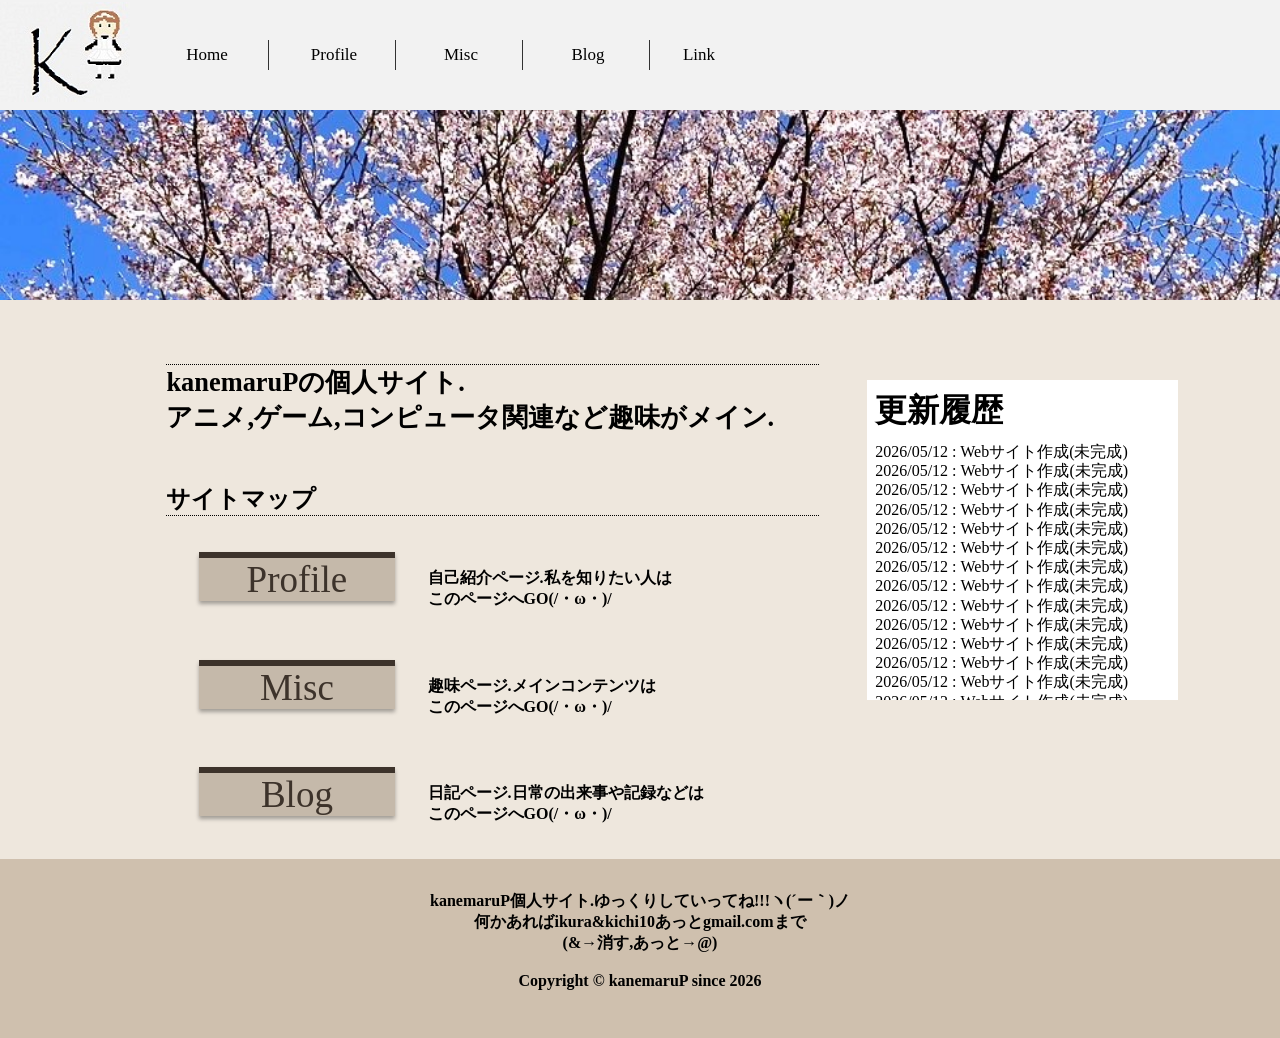
==== index.html @ f06778f5 "18" ====
<!DOCTYPE html>
<html lang="ja">

<head>
    <meta charset="UTF-8">
    <title>趣味マル - kanemaruP</title>
    <meta name="viewport" content="width=device-width, initial-scale=1.0">
    <meta name="description" content="このサイトはkanemaruPの個人サイトです.
    アニメ,ゲーム,コンピュータ関連などなど基本的に趣味がメインのサイト.">

    <meta property="og:url" content="https://kanemarup.github.io/SyumiYou/">
    <meta property="og:title" content="趣味マル - kanemaruP">
    <meta property="og:description" content="このサイトはkanemaruPの個人サイトです.
    アニメ,ゲーム,コンピュータ関連などなど基本的に趣味がメインのサイト.">
    <meta property="og:site_name" content="趣味マル - kanemaruP">
    <!-- <meta property="og:image" content="../index2.jpg"> -->
    <meta property="og:type" content="website">

    <link rel="stylesheet" href="index.css">
    <!-- <link rel="stylesheet" href="bootstrap.css"> -->
</head>

<body>

    <nav class="navbar fixed-top navbar-expand-lg" style="background-color:rgb(242, 242, 242);">
      <a class="navbar-brand" href="index.html">
        <img src="index2.jpg">
      </a>

      <div class="navK">
        <ul class="navkul">
          <li><a href="index.html">Home</a></li>
          <li><a href="Page/profile.html">Profile</a></li>
          <li><a href="Page/misc.html">Misc</a></li>
          <li><a href="Page/blog.html">Blog</a></li>
          <li><a href="Page/link.html">Link</a></li> 
        </ul>
      </div> 
    </nav>
    
    <!-- ヘッダー -->
    <div class="headK">
    </div>


    


    <!-- 本文  -->
    <div class="mainK">
     
      
      <div class="menu">
      </div>


      <div class="main">
        <h1 class="h1k">kanemaruPの個人サイト.<br>
          アニメ,ゲーム,コンピュータ関連など趣味がメイン.</h1>

        <h2 class="h2k">サイトマップ</h2>
        
        <div class="map-main">
          <a href="Page/profile.html" class="mapL">Profile</a>
            <p class="mapR">自己紹介ページ.私を知りたい人は<br>このページへGO(/・ω・)/</p>
        </div>
        <div class="map-main">
          <a href="Page/misc.html" class="mapL">Misc</a>
            <p class="mapR">趣味ページ.メインコンテンツは<br>このページへGO(/・ω・)/</p>
        </div>
        <div class="map-main">
          <a href="Page/blog.html" class="mapL">Blog</a>
            <p class="mapR">日記ページ.日常の出来事や記録などは<br>このページへGO(/・ω・)/</p>
        </div>
    
      </div>
      
      <div class="side h2Side">
      
        <h1>更新履歴</h1>
        <div>
          <p>
            2026/05/12 : Webサイト作成(未完成)<br>
            2026/05/12 : Webサイト作成(未完成)<br>
            2026/05/12 : Webサイト作成(未完成)<br>
            2026/05/12 : Webサイト作成(未完成)<br>
            2026/05/12 : Webサイト作成(未完成)<br>
            2026/05/12 : Webサイト作成(未完成)<br>
            2026/05/12 : Webサイト作成(未完成)<br>
            2026/05/12 : Webサイト作成(未完成)<br>
            2026/05/12 : Webサイト作成(未完成)<br>
            2026/05/12 : Webサイト作成(未完成)<br>
            2026/05/12 : Webサイト作成(未完成)<br>
            2026/05/12 : Webサイト作成(未完成)<br>
            2026/05/12 : Webサイト作成(未完成)<br>
            2026/05/12 : Webサイト作成(未完成)<br>

            
          </p>
          
        </div>

      </div> 
    </div>

    <!-- フッター -->
    <div class="footerK">
      <p>kanemaruP個人サイト.ゆっくりしていってね!!!ヽ(´ー｀)ノ<br>
        何かあればikura&kichi10あっとgmail.comまで<br>(&→消す,あっと→@)<br><br>
        Copyright © kanemaruP since 2026</p>

    </div>
 
</body>
    
</html>
---- index.css ----
body {
    background: #eee7dd;
    color: #000000;
    margin: 0;
    padding: 0;
    font-family: 'Cinzel', serif;
    
}

.navbar-brand {
  display: inline-block;
  padding-top: 0.0rem;
  padding-bottom: 0.0rem;
  margin-right: 1rem;
  font-size: 1.25rem;
  line-height: inherit;
  white-space: nowrap;
}

.navbar {
  position: relative;
  display: -ms-flexbox;
  display: flex;
  -ms-flex-wrap: wrap;
  flex-wrap: wrap;
  -ms-flex-align: center;
  align-items: center;
  -ms-flex-pack: justify;
  justify-content: space-between;
  padding: 0.15rem 0.0rem;
}



.fixed-top {
  position: fixed;
  top: 0;
  right: 0;
  left: 0;
  z-index: 1030;
} 

/* E>F : Eの直の子であるFのみに適用*/
@media (max-width: 991.98px) {/*スマホ*/
    .navbar-expand-lg > .container,
    .navbar-expand-lg > .container-fluid, 
    .navbar-expand-lg > .container-sm, 
    .navbar-expand-lg > .container-md, 
    .navbar-expand-lg > .container-lg, 
    .navbar-expand-lg > .container-xl {
      padding-right: 0;
      padding-left: 0;
    }
  }
  
@media (min-width: 992px) {
    .navbar-expand-lg {
      -ms-flex-flow: row nowrap;
      flex-flow: row nowrap;
      -ms-flex-pack: start;
      justify-content: flex-start;
    }
    .navbar-expand-lg .navbar-nav {
      -ms-flex-direction: row;
      flex-direction: row;
    }
    .navbar-expand-lg .navbar-nav .dropdown-menu {
      position: absolute;
    }
    .navbar-expand-lg .navbar-nav .nav-link {
      padding-right: 0.5rem;
      padding-left: 0.5rem;
    }
    .navbar-expand-lg > .container,
    .navbar-expand-lg > .container-fluid, 
    .navbar-expand-lg > .container-sm, 
    .navbar-expand-lg > .container-md, 
    .navbar-expand-lg > .container-lg, 
    .navbar-expand-lg > .container-xl {
      -ms-flex-wrap: nowrap;
      flex-wrap: nowrap;
    }
    .navbar-expand-lg .navbar-collapse {
      display: -ms-flexbox !important;
      display: flex !important;
      -ms-flex-preferred-size: auto;
      flex-basis: auto;
    }
    .navbar-expand-lg .navbar-toggler {
      display: none;
    }
}

.navK {
  text-align: center;
}

.navkul {
  margin: 0 ;
  padding: 0 ;
}

ul li{
  list-style: none;
  display: inline-block;
  width: 10%;
  min-width: 90px; 
}

ul li:not(:last-child){
  border-right:1px solid #333;
  padding:1.0em;
  padding-top: 5px;
  padding-bottom: 5px; 
}

nav a{
  text-decoration: none;
  color: #000000;
  font-family: 'Cinzel', serif;
  font-size: 17px;
  font-weight:400;
}

nav a.current{
  color: #00B0F0;
  border-bottom:2px solid #00B0F0;
}

nav a:hover{
  color:#9b7b1d;
}

.headK{
  width: 100%;
  height: 300px;
  background-image: url('sakura.jpg'); 
  /*background: #dabd67;*/
  
  background-size: cover; /* 画像を横幅いっぱいに表示 */
  background-position: center; /* 画像を中央に配置 */
  overflow-x: hidden;

}

.footerK{
  padding-top: 1rem;
  padding-bottom: 2rem;
  background: #cfc0ae;
  text-align: center;
  background-size: cover;
  font-weight: bold;
  
  
}

.h1k{
  border-top: 1px dotted #000000;
  font-size: 1.65rem;
  margin-top: 4rem;
  margin-bottom: 3rem;
}

.h2k{
  border-bottom: 1px dotted #000000;
}


.map-main{
  padding-top: 1rem;
  overflow: hidden;
  margin: 10px 0px;
}
.mapR {
	width: 60%;
	float: right;
  text-align: left;
  font-size: 1rem;
	font-weight: bold;
}
.mapL {
	width: 30%;
	float: left;
	font-size: 37px;
  background: #c5b9aa;
  color: #3d332b;
  border-top:  6px solid #3d332b;
  text-decoration: none;
  box-shadow: 0 3px 4px rgba(0, 0, 0, 0.32);
  margin-left: 5%;
  
  margin-bottom: 5%;
  text-align: center;
}
.mapL:hover{
  box-shadow:none;
  color:#9b7b1d;
}


.h2Side{
  line-height: 1.2rem;
  padding-left: 0.5rem;
  background: #FFFFFF;
  overflow-y: scroll;
}



.mainK{
  display: grid;
  grid:  "menu   main   side"   100%
       /* /   10rem  40rem  22rem; */ 
       /   13%  51%  28%; 

  .menu   { grid-area: menu; }
  .main   { grid-area: main; }
  .side   { 
    grid-area: side; 
    align-self: start;
    margin-left: 3rem;
    margin-top: 5rem;
    height: 20rem;
    
  }

}

@media (max-width: 991.98px){

  .mainK{
    display: grid;
    grid:  "main"   50%
           "side"   50%
       /* /   10rem  40rem  22rem; */ 
        /   100%;
    
    margin-right: 2%;
    margin-left: 2%;

    .side   { 
      grid-area: side; 
      align-self: end;
      margin: 0;
      margin-bottom: 5%;
      height: 20rem;
      
    }
  }

  .h2k{
    text-align: center;
  }

  .h2Side{
    margin: 0%;
  }

  
  .map-main{
    text-align: center;
  }
  .mapL{
    float: none;
    
  }
  .mapR{
    float:  none;
    width: 100%;
    text-align: center;
  }

  ul li:not(:last-child){
   margin-top: 3px;
   margin-bottom: 3px;
  }
}
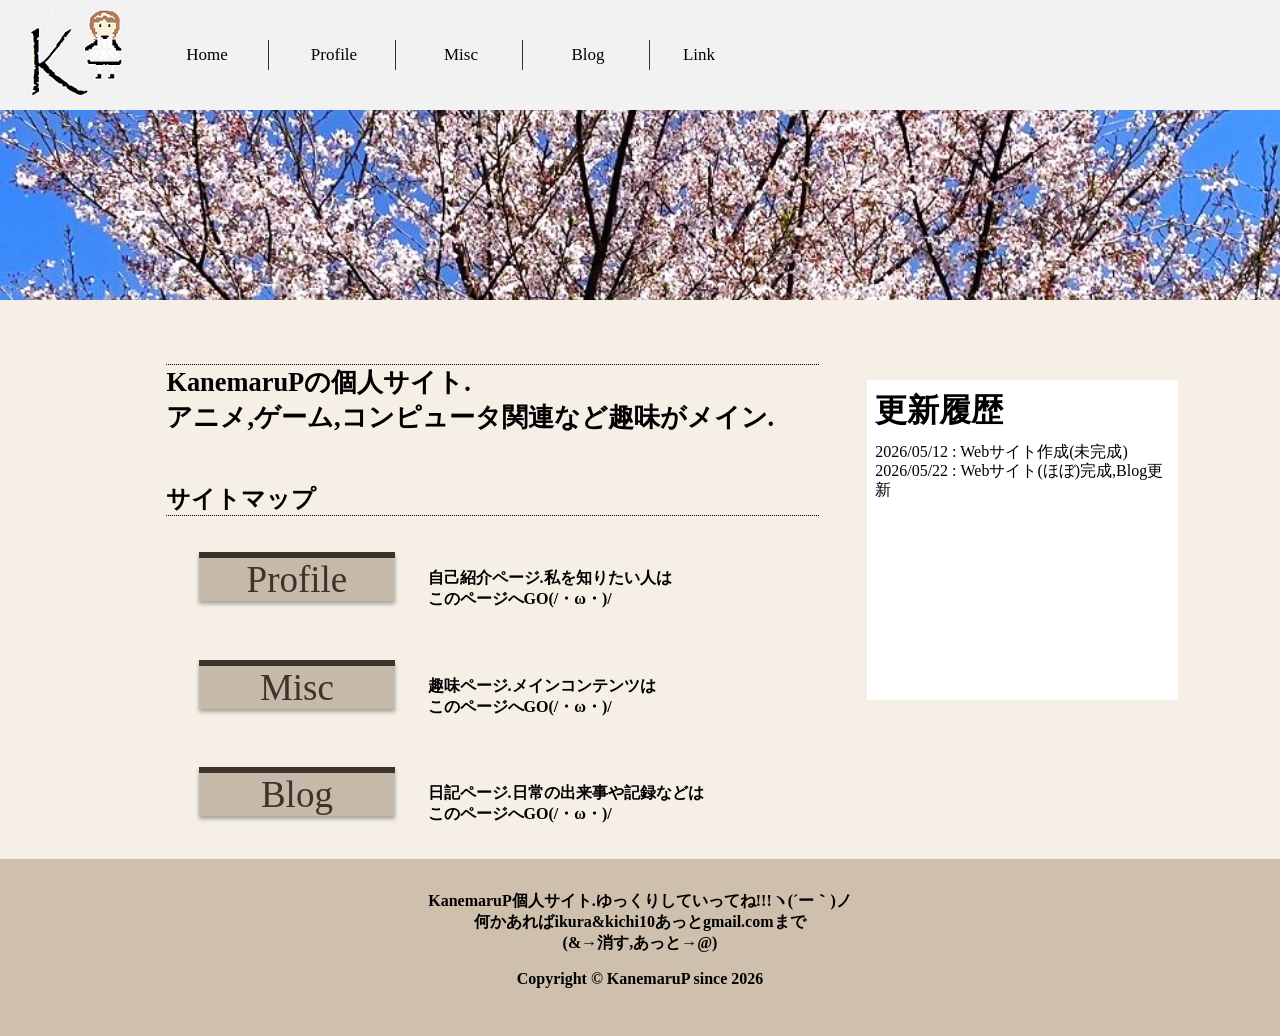
==== commit e2a3d0c4: "19" ====
--- a/index.html
+++ b/index.html
@@ -16,8 +16,9 @@
     <!-- <meta property="og:image" content="../index2.jpg"> -->
     <meta property="og:type" content="website">
 
+    
+    <link rel="icon" href="image/favicon.ico">
     <link rel="stylesheet" href="index.css">
-    <!-- <link rel="stylesheet" href="bootstrap.css"> -->
 </head>
 
 <body>
@@ -55,7 +56,7 @@
 
 
       <div class="main">
-        <h1 class="h1k">kanemaruPの個人サイト.<br>
+        <h1 class="h1k">KanemaruPの個人サイト.<br>
           アニメ,ゲーム,コンピュータ関連など趣味がメイン.</h1>
 
         <h2 class="h2k">サイトマップ</h2>
@@ -81,33 +82,18 @@
         <div>
           <p>
             2026/05/12 : Webサイト作成(未完成)<br>
-            2026/05/12 : Webサイト作成(未完成)<br>
-            2026/05/12 : Webサイト作成(未完成)<br>
-            2026/05/12 : Webサイト作成(未完成)<br>
-            2026/05/12 : Webサイト作成(未完成)<br>
-            2026/05/12 : Webサイト作成(未完成)<br>
-            2026/05/12 : Webサイト作成(未完成)<br>
-            2026/05/12 : Webサイト作成(未完成)<br>
-            2026/05/12 : Webサイト作成(未完成)<br>
-            2026/05/12 : Webサイト作成(未完成)<br>
-            2026/05/12 : Webサイト作成(未完成)<br>
-            2026/05/12 : Webサイト作成(未完成)<br>
-            2026/05/12 : Webサイト作成(未完成)<br>
-            2026/05/12 : Webサイト作成(未完成)<br>
-
-            
-          </p>
-          
+            2026/05/22 : Webサイト(ほぼ)完成,Blog更新<br>    
+          </p>     
         </div>
-
       </div> 
     </div>
 
     <!-- フッター -->
     <div class="footerK">
-      <p>kanemaruP個人サイト.ゆっくりしていってね!!!ヽ(´ー｀)ノ<br>
-        何かあればikura&kichi10あっとgmail.comまで<br>(&→消す,あっと→@)<br><br>
-        Copyright © kanemaruP since 2026</p>
+      <p>KanemaruP個人サイト.ゆっくりしていってね!!!ヽ(´ー｀)ノ<br>
+        何かあればikura&kichi10あっとgmail.comまで<br>(&→消す,あっと→@)</p>
+
+        <p>Copyright © KanemaruP since 2026</p>
 
     </div>
  
--- a/index.css
+++ b/index.css
@@ -1,5 +1,6 @@
  body {
-    background: #eee7dd;
+    /* background: #eee7dd; */
+    background: #f5efe6;
     color: #000000;
     margin: 0;
     padding: 0;
@@ -227,6 +228,11 @@
 }
 
 @media (max-width: 991.98px){
+  .navbar-brand {
+    display: block;
+    margin-left: auto;
+    margin-right: auto;
+  }
 
   .mainK{
     display: grid;
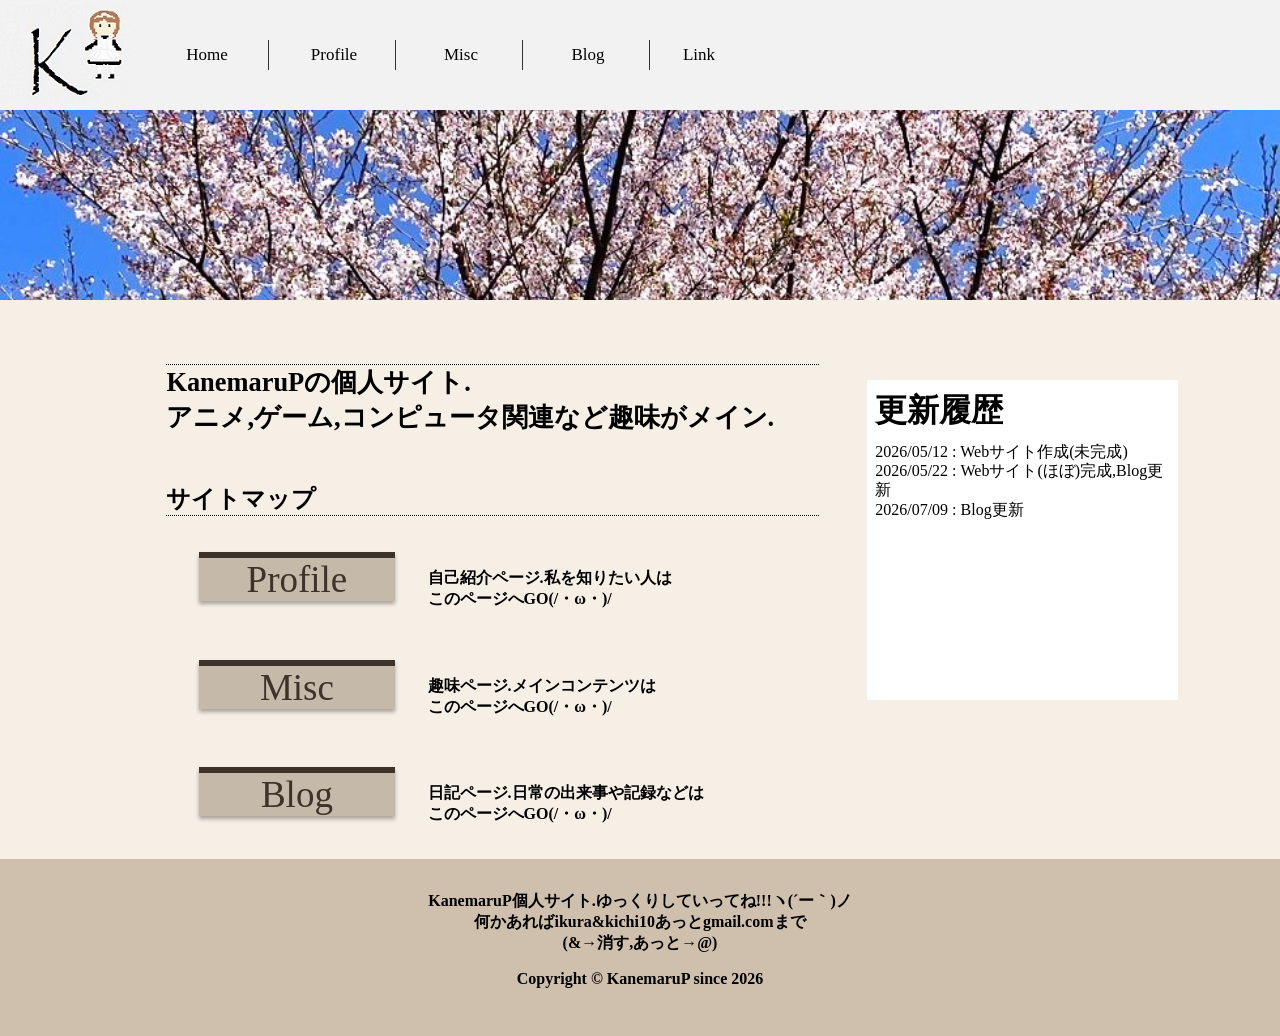
==== commit 9f86f595: "22" ====
--- a/index.html
+++ b/index.html
@@ -13,7 +13,7 @@
     <meta property="og:description" content="このサイトはkanemaruPの個人サイトです.
     アニメ,ゲーム,コンピュータ関連などなど基本的に趣味がメインのサイト.">
     <meta property="og:site_name" content="趣味マル - kanemaruP">
-    <!-- <meta property="og:image" content="../index2.jpg"> -->
+    <meta property="og:image" content="https://kanemarup.github.io/SyumiYou/image/maid.jpg">
     <meta property="og:type" content="website">
 
     
@@ -82,7 +82,8 @@
         <div>
           <p>
             2026/05/12 : Webサイト作成(未完成)<br>
-            2026/05/22 : Webサイト(ほぼ)完成,Blog更新<br>    
+            2026/05/22 : Webサイト(ほぼ)完成,Blog更新<br>
+            2026/07/09 : Blog更新<br>
           </p>     
         </div>
       </div> 
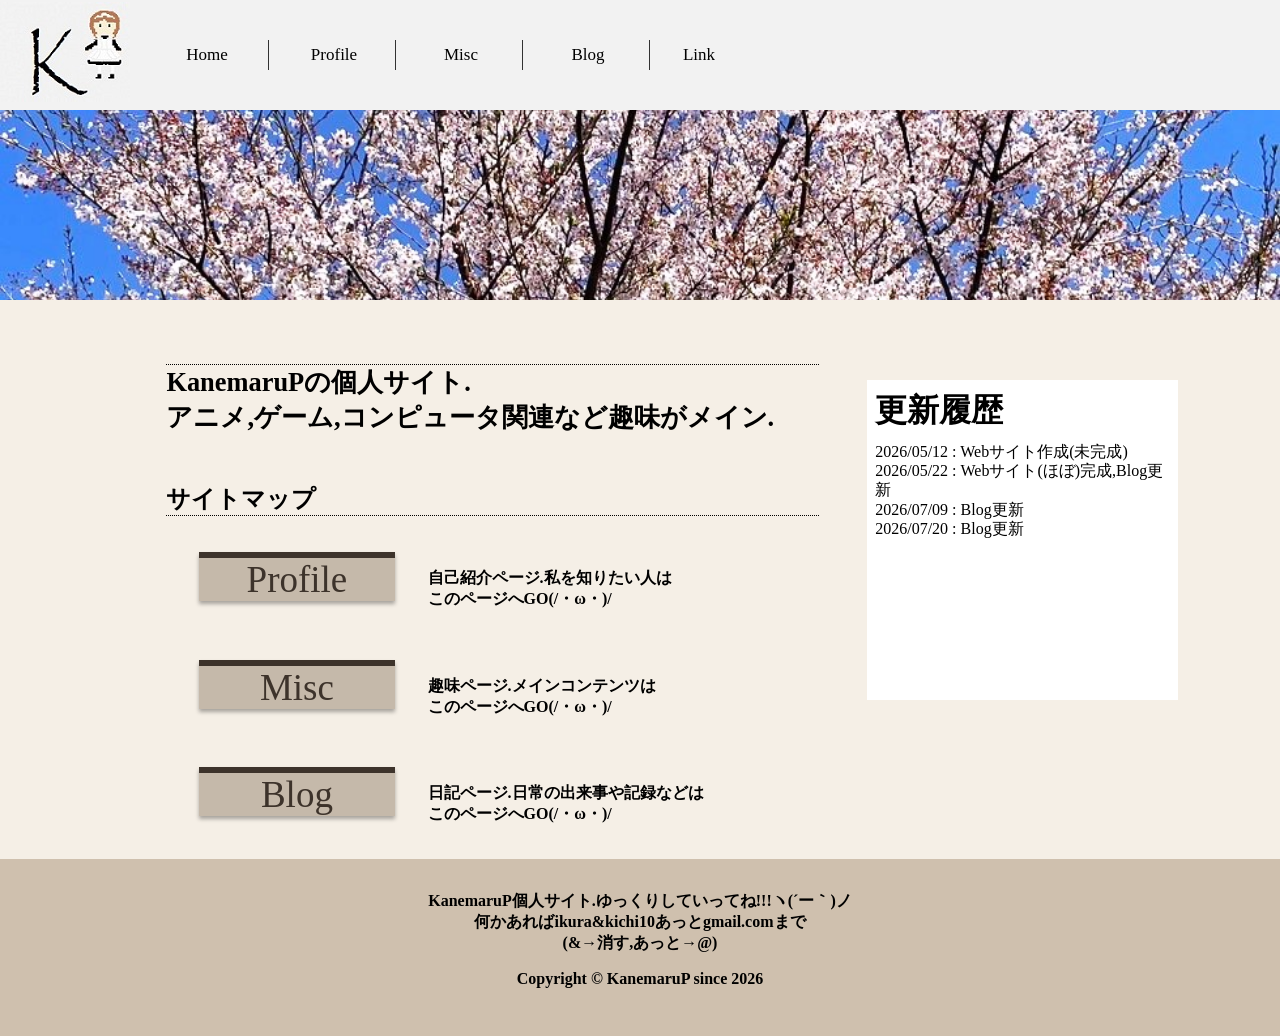
==== commit ee121e87: "26" ====
--- a/index.html
+++ b/index.html
@@ -84,6 +84,7 @@
             2026/05/12 : Webサイト作成(未完成)<br>
             2026/05/22 : Webサイト(ほぼ)完成,Blog更新<br>
             2026/07/09 : Blog更新<br>
+            2026/07/20 : Blog更新<br>
           </p>     
         </div>
       </div> 
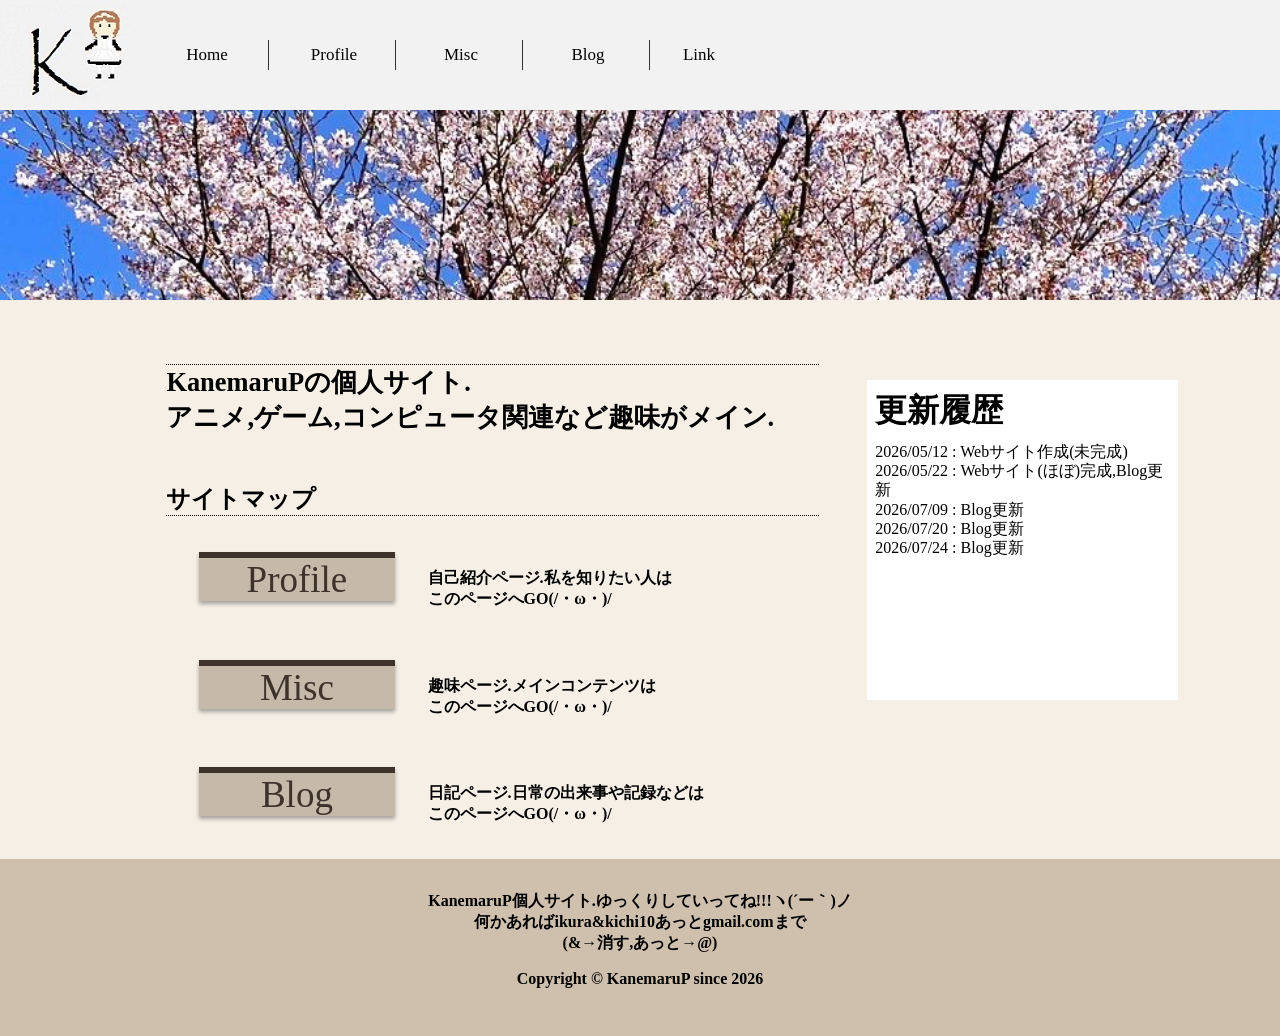
==== commit 3c0670e4: "27" ====
--- a/index.html
+++ b/index.html
@@ -85,6 +85,7 @@
             2026/05/22 : Webサイト(ほぼ)完成,Blog更新<br>
             2026/07/09 : Blog更新<br>
             2026/07/20 : Blog更新<br>
+            2026/07/24 : Blog更新<br>
           </p>     
         </div>
       </div> 
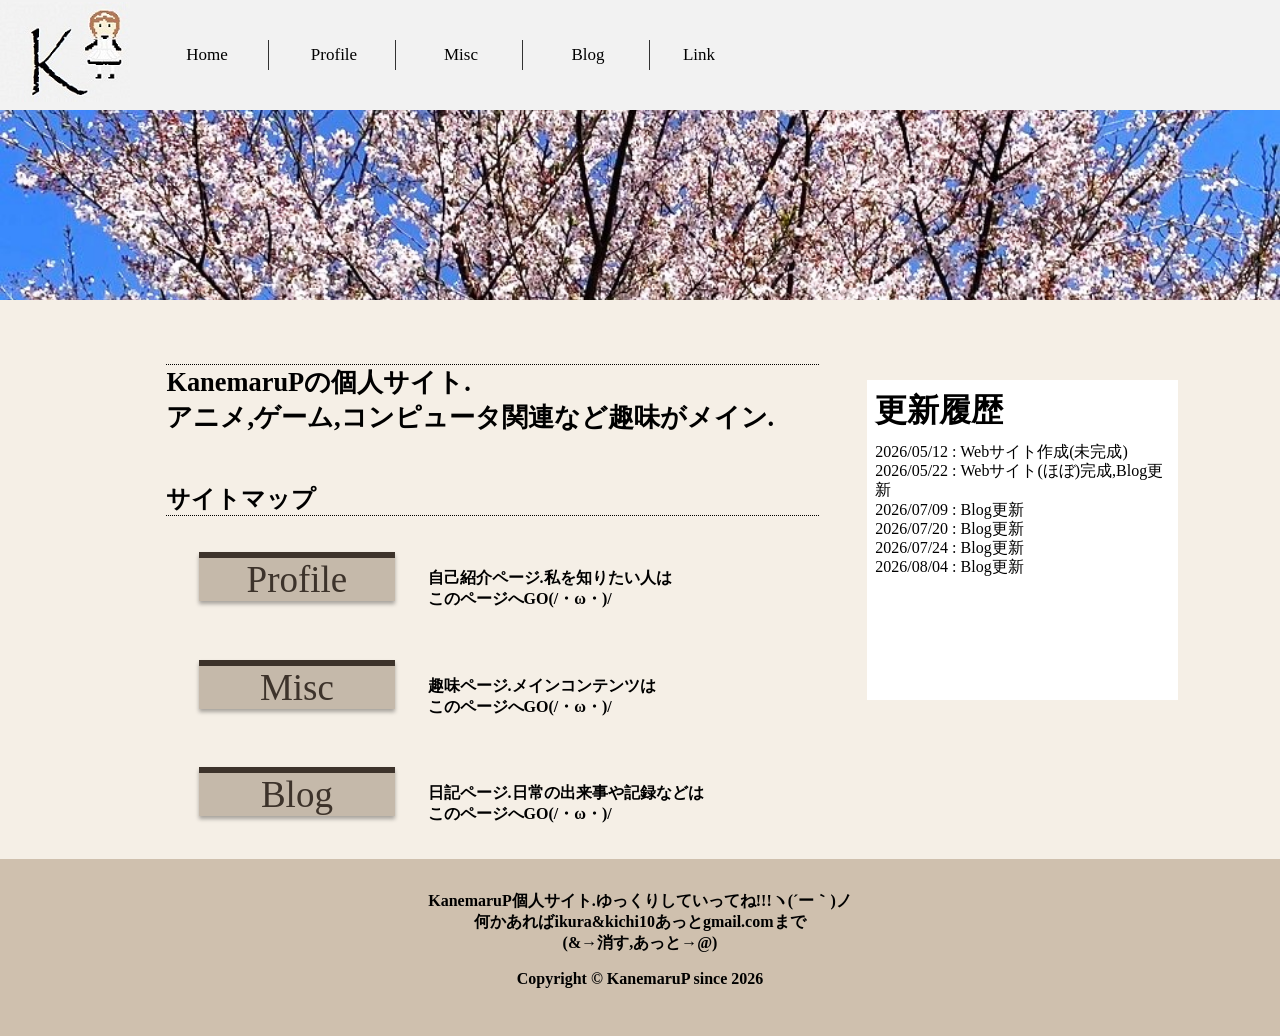
==== commit 5de952bc: "28" ====
--- a/index.html
+++ b/index.html
@@ -86,6 +86,7 @@
             2026/07/09 : Blog更新<br>
             2026/07/20 : Blog更新<br>
             2026/07/24 : Blog更新<br>
+            2026/08/04 : Blog更新<br>
           </p>     
         </div>
       </div> 
